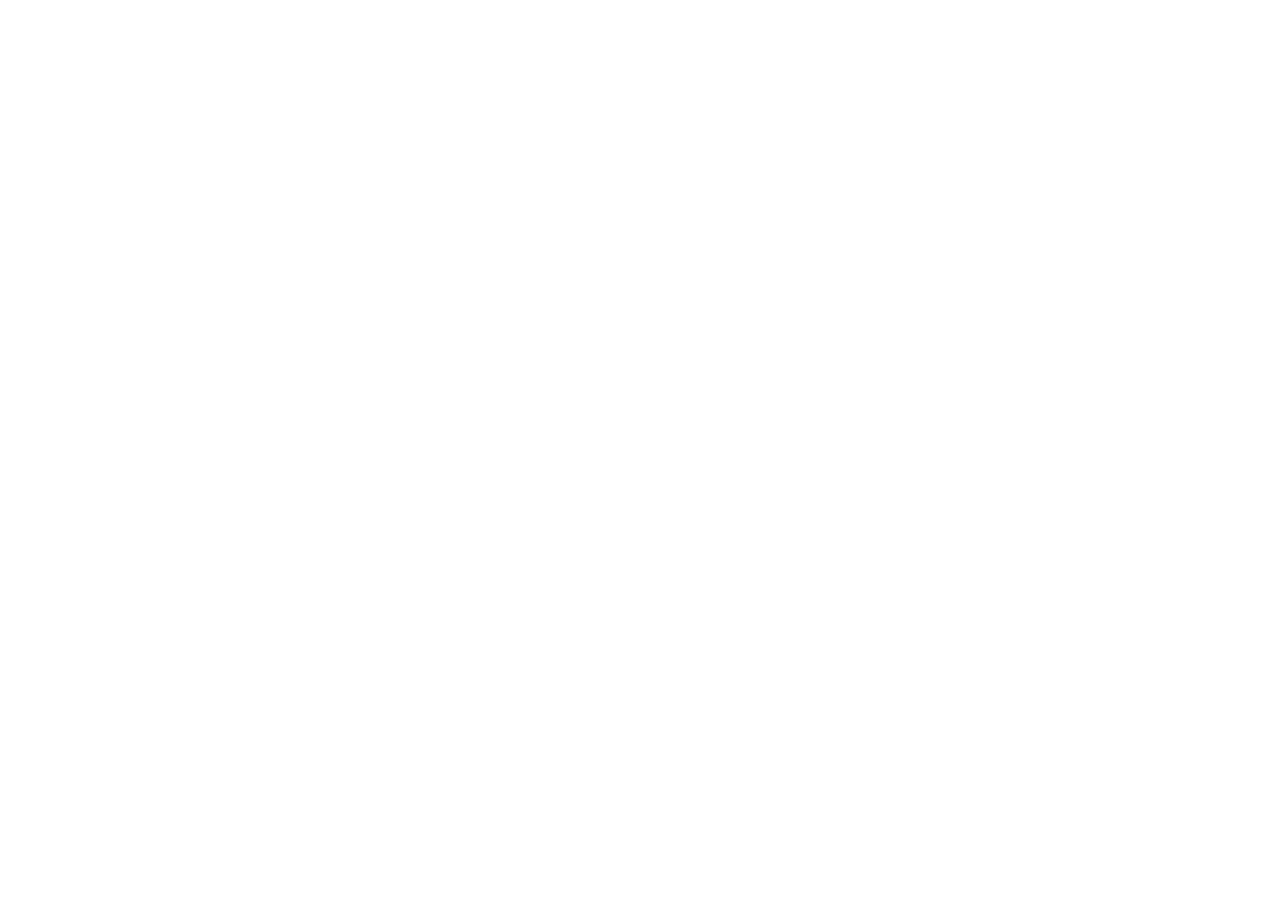
==== catalogue.html @ ea0263db "finished set up" ====
<!DOCTYPE html>
<html lang="en">
<head>
    <meta charset="UTF-8">
    <meta http-equiv="X-UA-Compatible" content="IE=edge">
    <meta name="viewport" content="width=device-width, initial-scale=1.0">
    <title>Document</title>
    <link rel="stylesheet" href="css/custom.css">
</head>
<body>
    
    <script src="node_modules/bootstrap/dist/js/bootstrap.bundle.min.js"></script>
</body>
</html>
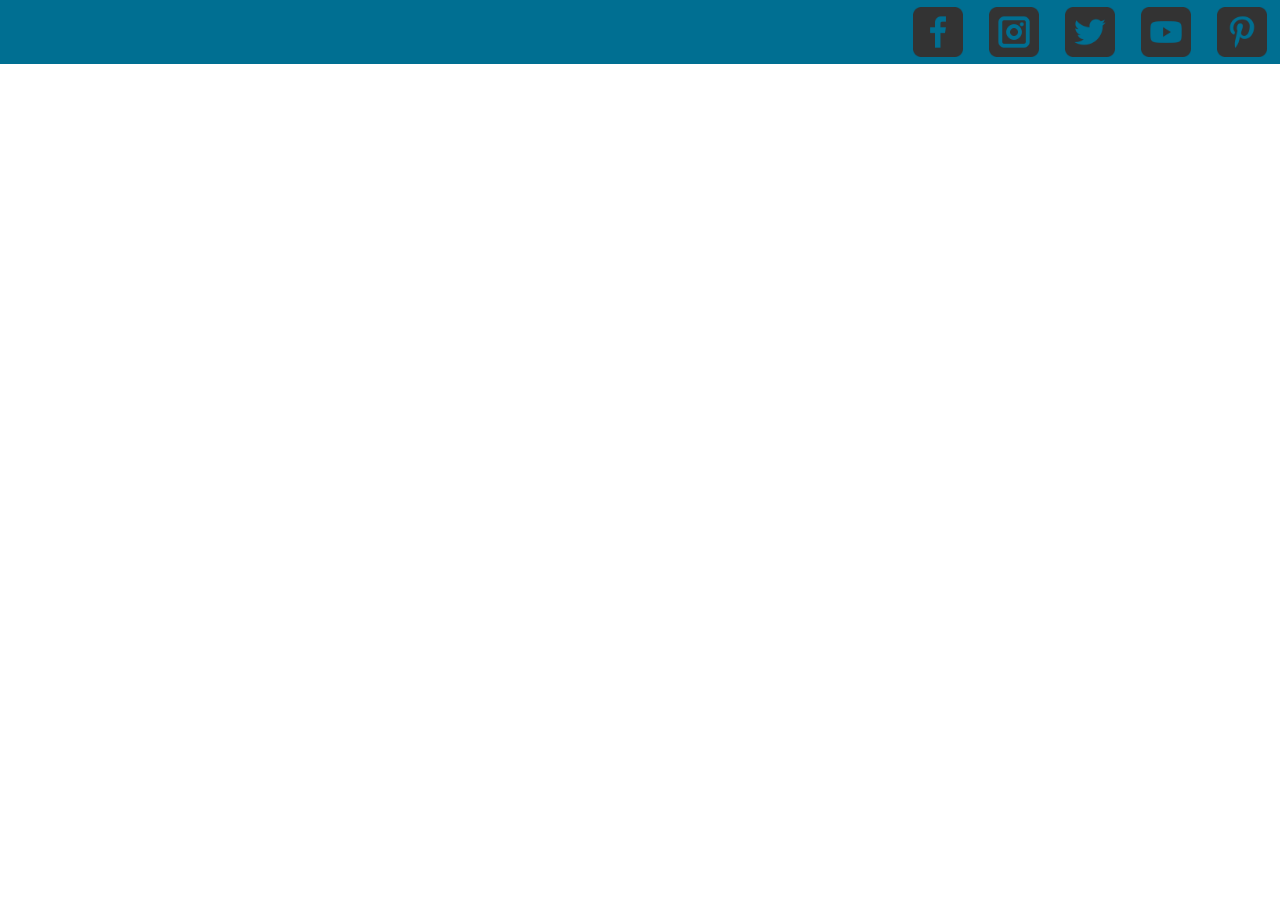
==== commit ee4b1b4a: "added more" ====
--- a/catalogue.html
+++ b/catalogue.html
@@ -5,10 +5,35 @@
     <meta http-equiv="X-UA-Compatible" content="IE=edge">
     <meta name="viewport" content="width=device-width, initial-scale=1.0">
     <title>Document</title>
+    <link rel="icon" type="image/x-icon" href="/images/favicon-16x16.png">
     <link rel="stylesheet" href="css/custom.css">
 </head>
 <body>
     
     <script src="node_modules/bootstrap/dist/js/bootstrap.bundle.min.js"></script>
 </body>
+<footer class="bg-secondary">
+    <div class= "social justify-content-end">
+      <a class="btn" href="#" role="button">
+        <img src="images/facebook.png" alt="">
+        
+      </a>
+      <a class="btn" href="#" role="button">
+        <img src="images/instagram.png" alt="">
+        
+      </a>
+      <a class="btn" href="#" role="button">
+        <img src="images/twitter.png" alt="">
+        
+      </a>
+      <a class="btn" href="#" role="button">
+        <img src="images/youtube.png" alt="">
+        
+      </a>
+      <a class="btn" href="#" role="button">
+        <img src="images/pinterest.png" alt="">
+        
+      </a>
+    </div>
+  </footer>
 </html>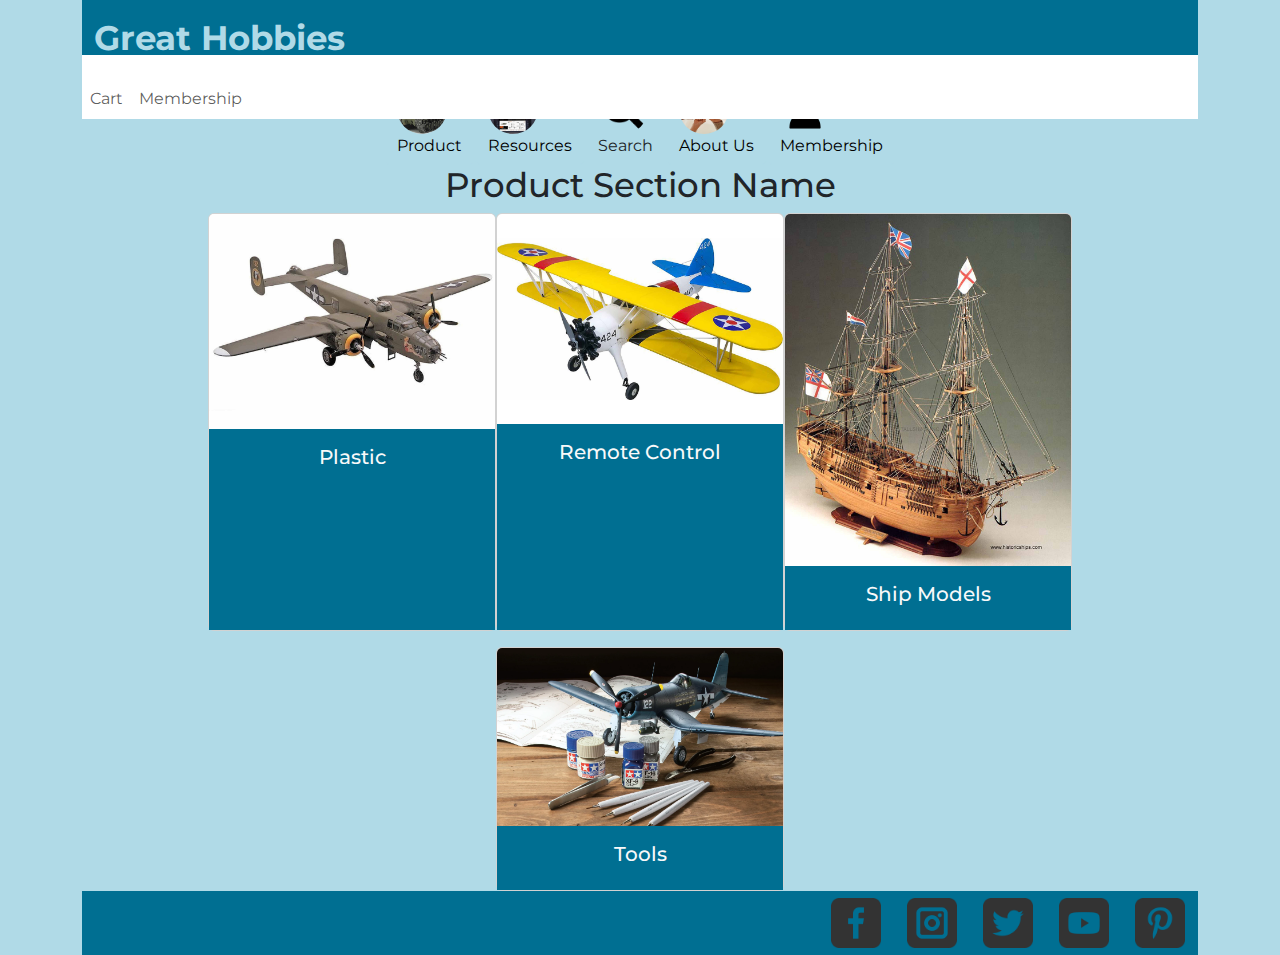
==== commit 9faf61ed: "added more" ====
--- a/catalogue.html
+++ b/catalogue.html
@@ -8,9 +8,85 @@
     <link rel="icon" type="image/x-icon" href="/images/favicon-16x16.png">
     <link rel="stylesheet" href="css/custom.css">
 </head>
-<body>
+<header>
+  <nav class="navbar navbar-expand-lg bg-secondary justify-content-end">
+    <div class="container">
+      <a class="titre navbar-brand" href="#">Great Hobbies</a>
+      <button class="navbar-toggler" type="button" data-bs-toggle="collapse" data-bs-target="#navbarNav" aria-controls="navbarNav" aria-expanded="false" aria-label="Toggle navigation">
+        <span class="navbar-toggler-icon"></span>
+      </button>
+      <div class="nav-container" >
+      <div class="collapse navbar-collapse" id="navbarNav">
+        <ul class="navbar-nav">
+           <li class="nav-item">
+            <img src="" alt="">
+            <a class="nav-link" href="#">Cart</a>
+          </li>
+          <li class="nav-item">
+            <img src="" alt="">
+            <a class="nav-link" href="#">Membership</a>
+          </li>
+        </ul>
+      </div>
+      </div>
+    </div>
+  </nav>
+</header>
+<body class="container text-center bg-primary">
+  <div class= "content-nav justify-content-center">
+      <a class="btn btn-primary" href="#" role="button">
+        <img src="images/Sherman-tank.jpg" alt="">
+        <span>Product</span>
+      </a>
+      <a class="btn btn-primary" href="#" role="button">
+        <img src="images/remote-control.jpg" alt="">
+        <span>Resources</span>
+      </a>
+      <a class="btn btn-" href="#" role="button">
+        <img src="images/search.png" alt="">
+        <span>Search</span>
+      </a>
+      <a class="btn btn-primary" href="#" role="button">
+        <img src="images/fists-together.jpg" alt="">
+        <span>About Us</span>
+      </a>
+      <a class="btn btn-primary" href="#" role="button">
+        <img src="images/member.png" alt="">
+        <span>Membership</span>
+      </a>
+    </div>
+    <div>
+      <h2>Product Section Name</h2>
+      <div class="row justify-content-center row-gap-3">
+          <div class="card col-sm-12 col-lg-6 " style="width: 18rem; padding: 0;">
+            <img src="images/model-example-photo-2.jpg" class="card-img-top " alt="...">
+              <div class="card-body bg-secondary w-100">
+                  <h5 class="card-title text-light">Plastic</h5>
+              </div>
+          </div>
     
-    <script src="node_modules/bootstrap/dist/js/bootstrap.bundle.min.js"></script>
+          <div class="card col-sm-12 col-lg-6" style="width: 18rem; padding: 0;">
+            <img src="images/RC-trainer.jpg" class="card-img-top py-4" alt="...">
+            <div class="card-body bg-secondary w-100">
+              <h5 class="card-title text-light">Remote Control</h5>
+            </div>
+          </div>
+
+          <div class="card col-sm-12 col-lg-6" style="width: 18rem; padding: 0;">
+            <img src="images/wood-ship-demo.jpg" class="card-img-top" alt="...">
+            <div class="card-body bg-secondary w-100">
+              <h5 class="card-title text-light">Ship Models</h5>
+            </div>
+          </div>
+    
+          <div class="card col-sm-12 col-lg-6" style="width: 18rem; padding: 0;">
+            <img src="images/example photo 3.webp" class="card-img-top" alt="...">
+            <div class="card-body bg-secondary w-100">
+              <h5 class="card-title text-light">Tools</h5>
+            </div>
+          </div>
+    </div>
+  <script src="node_modules/bootstrap/dist/js/bootstrap.bundle.min.js"></script>
 </body>
 <footer class="bg-secondary">
     <div class= "social justify-content-end">
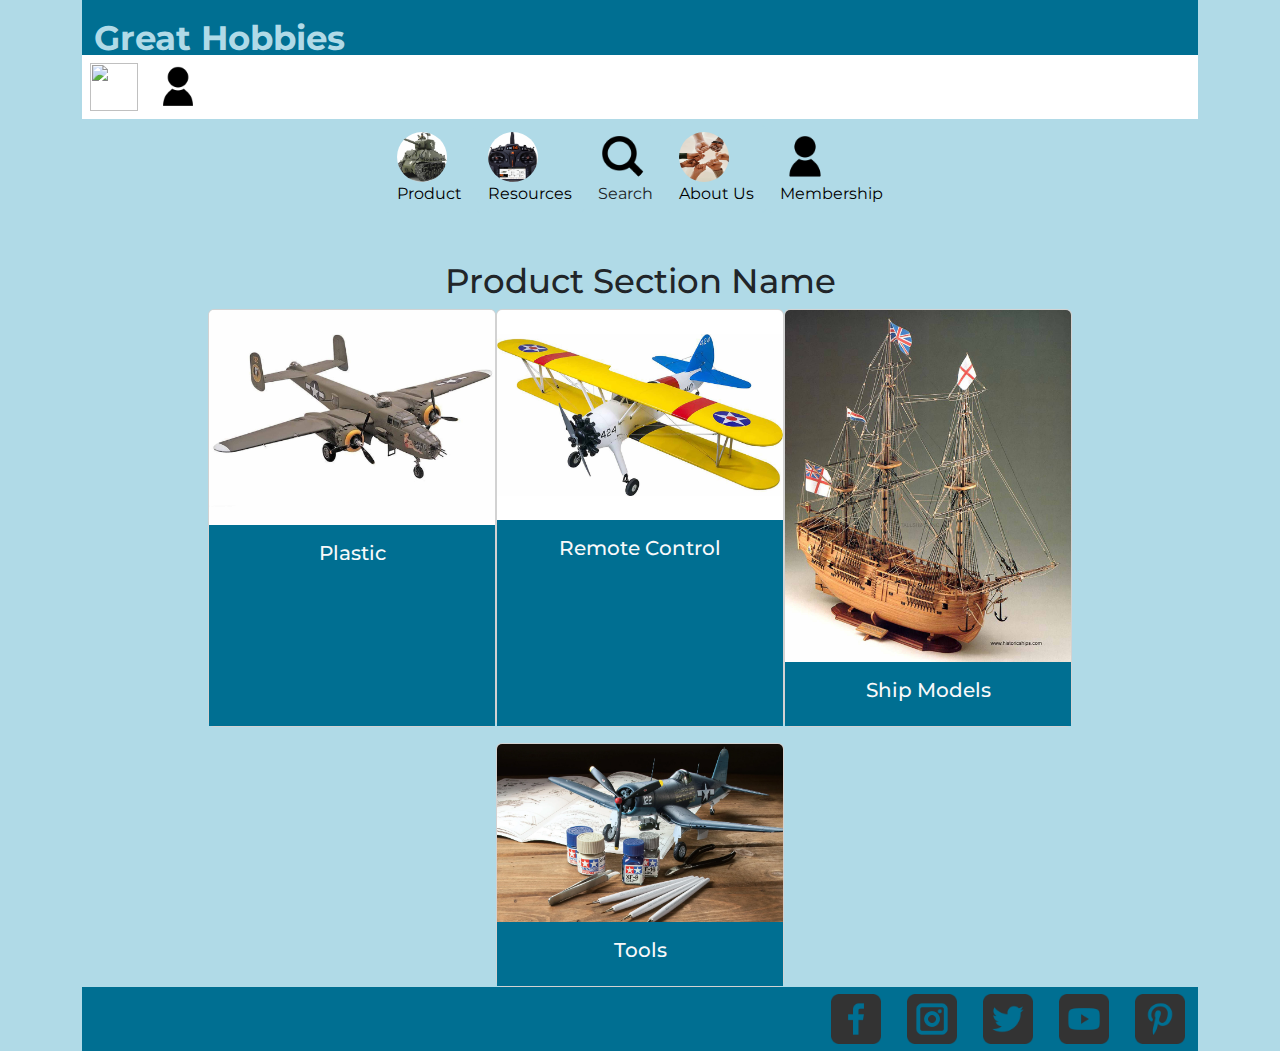
==== commit 9b7bfeac: "woopee the gridding is working" ====
--- a/catalogue.html
+++ b/catalogue.html
@@ -19,12 +19,10 @@
       <div class="collapse navbar-collapse" id="navbarNav">
         <ul class="navbar-nav">
            <li class="nav-item">
-            <img src="" alt="">
-            <a class="nav-link" href="#">Cart</a>
+            <a class="nav-link" href="#"><img src="images/cart.png" class="member" alt=""></a>
           </li>
           <li class="nav-item">
-            <img src="" alt="">
-            <a class="nav-link" href="#">Membership</a>
+            <a class="nav-link" href="#"><img src="images/member.png" class="member" alt=""></a>
           </li>
         </ul>
       </div>
@@ -33,7 +31,7 @@
   </nav>
 </header>
 <body class="container text-center bg-primary">
-  <div class= "content-nav justify-content-center">
+  <div class= "content-nav justify-content-center py-5">
       <a class="btn btn-primary" href="#" role="button">
         <img src="images/Sherman-tank.jpg" alt="">
         <span>Product</span>
@@ -58,28 +56,28 @@
     <div>
       <h2>Product Section Name</h2>
       <div class="row justify-content-center row-gap-3">
-          <div class="card col-sm-12 col-lg-6 " style="width: 18rem; padding: 0;">
+          <div class="card col-sm-12 col-lg-3 " style="width: 18rem; padding: 0;">
             <img src="images/model-example-photo-2.jpg" class="card-img-top " alt="...">
               <div class="card-body bg-secondary w-100">
                   <h5 class="card-title text-light">Plastic</h5>
               </div>
           </div>
     
-          <div class="card col-sm-12 col-lg-6" style="width: 18rem; padding: 0;">
+          <div class="card col-sm-12 col-lg-3" style="width: 18rem; padding: 0;">
             <img src="images/RC-trainer.jpg" class="card-img-top py-4" alt="...">
             <div class="card-body bg-secondary w-100">
               <h5 class="card-title text-light">Remote Control</h5>
             </div>
           </div>
 
-          <div class="card col-sm-12 col-lg-6" style="width: 18rem; padding: 0;">
+          <div class="card col-sm-12 col-lg-3" style="width: 18rem; padding: 0;">
             <img src="images/wood-ship-demo.jpg" class="card-img-top" alt="...">
             <div class="card-body bg-secondary w-100">
               <h5 class="card-title text-light">Ship Models</h5>
             </div>
           </div>
     
-          <div class="card col-sm-12 col-lg-6" style="width: 18rem; padding: 0;">
+          <div class="card col-sm-12 col-lg-3" style="width: 18rem; padding: 0;">
             <img src="images/example photo 3.webp" class="card-img-top" alt="...">
             <div class="card-body bg-secondary w-100">
               <h5 class="card-title text-light">Tools</h5>
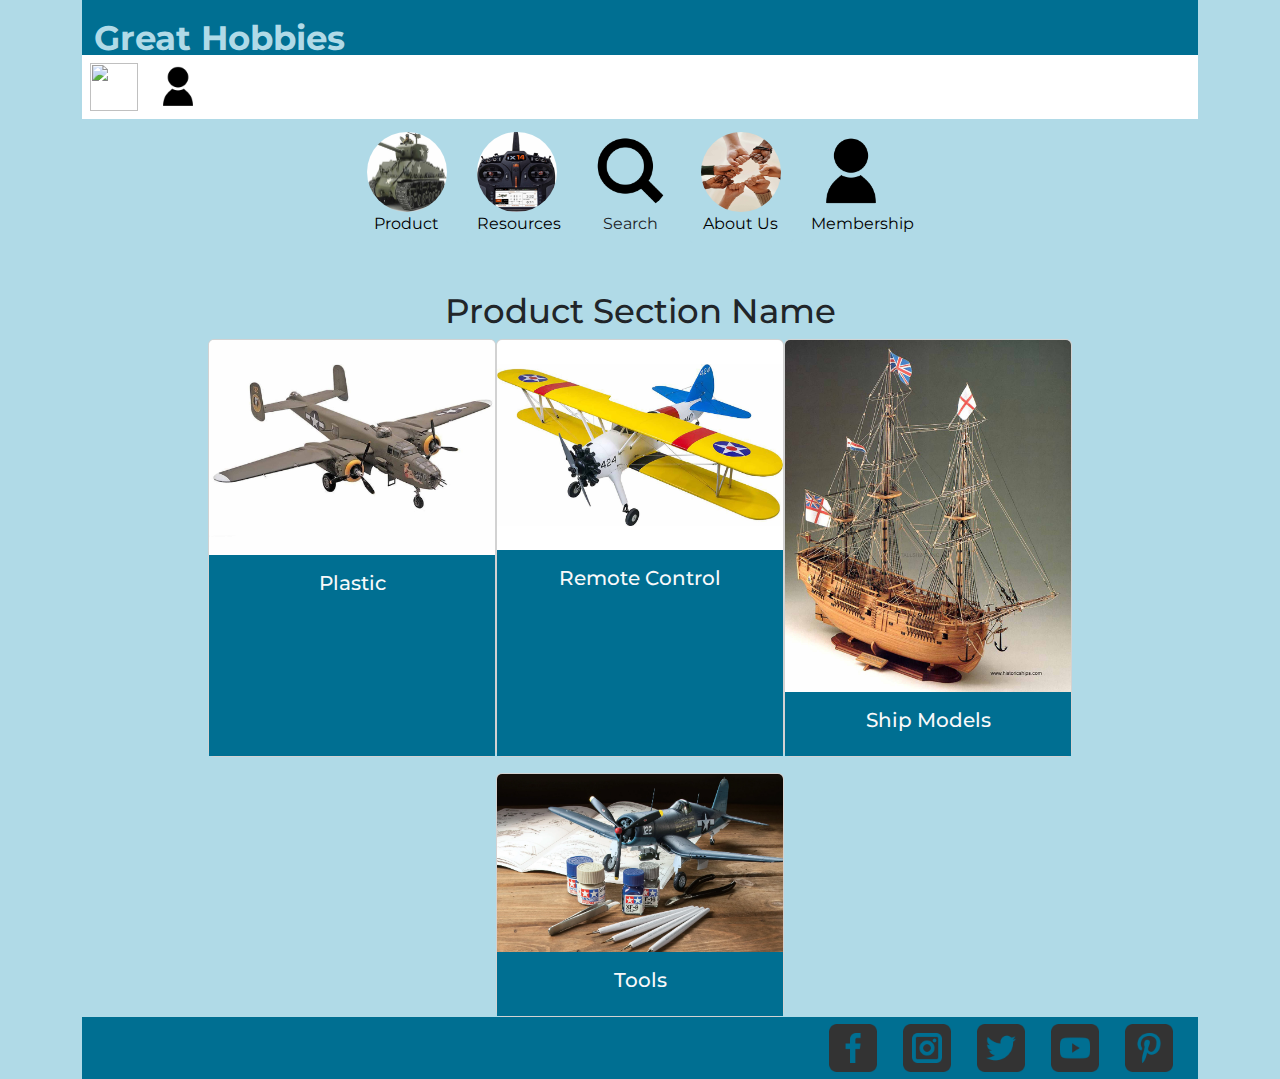
==== commit 38ab908c: "things are working better now" ====
--- a/catalogue.html
+++ b/catalogue.html
@@ -4,14 +4,14 @@
     <meta charset="UTF-8">
     <meta http-equiv="X-UA-Compatible" content="IE=edge">
     <meta name="viewport" content="width=device-width, initial-scale=1.0">
-    <title>Document</title>
+    <title>Final Project</title>
     <link rel="icon" type="image/x-icon" href="/images/favicon-16x16.png">
     <link rel="stylesheet" href="css/custom.css">
 </head>
 <header>
   <nav class="navbar navbar-expand-lg bg-secondary justify-content-end">
     <div class="container">
-      <a class="titre navbar-brand" href="#">Great Hobbies</a>
+      <a class="titre navbar-brand" href="index.html">Great Hobbies</a>
       <button class="navbar-toggler" type="button" data-bs-toggle="collapse" data-bs-target="#navbarNav" aria-controls="navbarNav" aria-expanded="false" aria-label="Toggle navigation">
         <span class="navbar-toggler-icon"></span>
       </button>
@@ -32,7 +32,7 @@
 </header>
 <body class="container text-center bg-primary">
   <div class= "content-nav justify-content-center py-5">
-      <a class="btn btn-primary" href="#" role="button">
+      <a class="btn btn-primary" href="catalogue.html" role="button">
         <img src="images/Sherman-tank.jpg" alt="">
         <span>Product</span>
       </a>
@@ -86,8 +86,8 @@
     </div>
   <script src="node_modules/bootstrap/dist/js/bootstrap.bundle.min.js"></script>
 </body>
-<footer class="bg-secondary">
-    <div class= "social justify-content-end">
+<footer class="container bg-secondary">
+    <div class= "social d-sm-flex justify-content-end">
       <a class="btn" href="#" role="button">
         <img src="images/facebook.png" alt="">
         
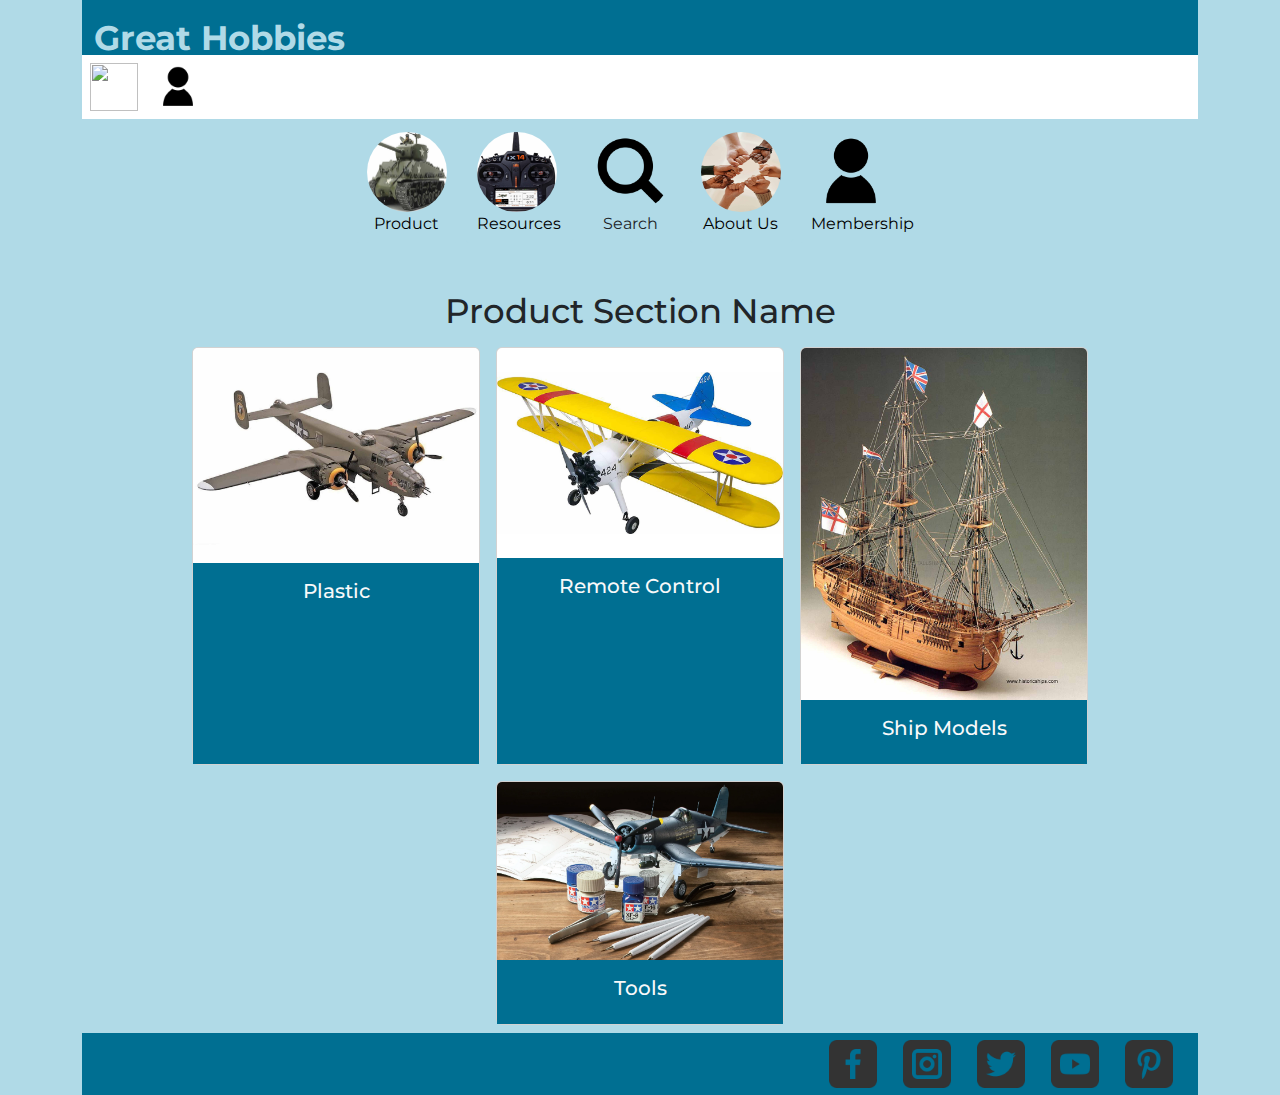
==== commit a1f823a8: "Ok I think im done at this point" ====
--- a/catalogue.html
+++ b/catalogue.html
@@ -55,7 +55,7 @@
     </div>
     <div>
       <h2>Product Section Name</h2>
-      <div class="row justify-content-center row-gap-3">
+      <div class="row py-2 justify-content-center column-gap-3 row-gap-3">
           <div class="card col-sm-12 col-lg-3 " style="width: 18rem; padding: 0;">
             <img src="images/model-example-photo-2.jpg" class="card-img-top " alt="...">
               <div class="card-body bg-secondary w-100">
